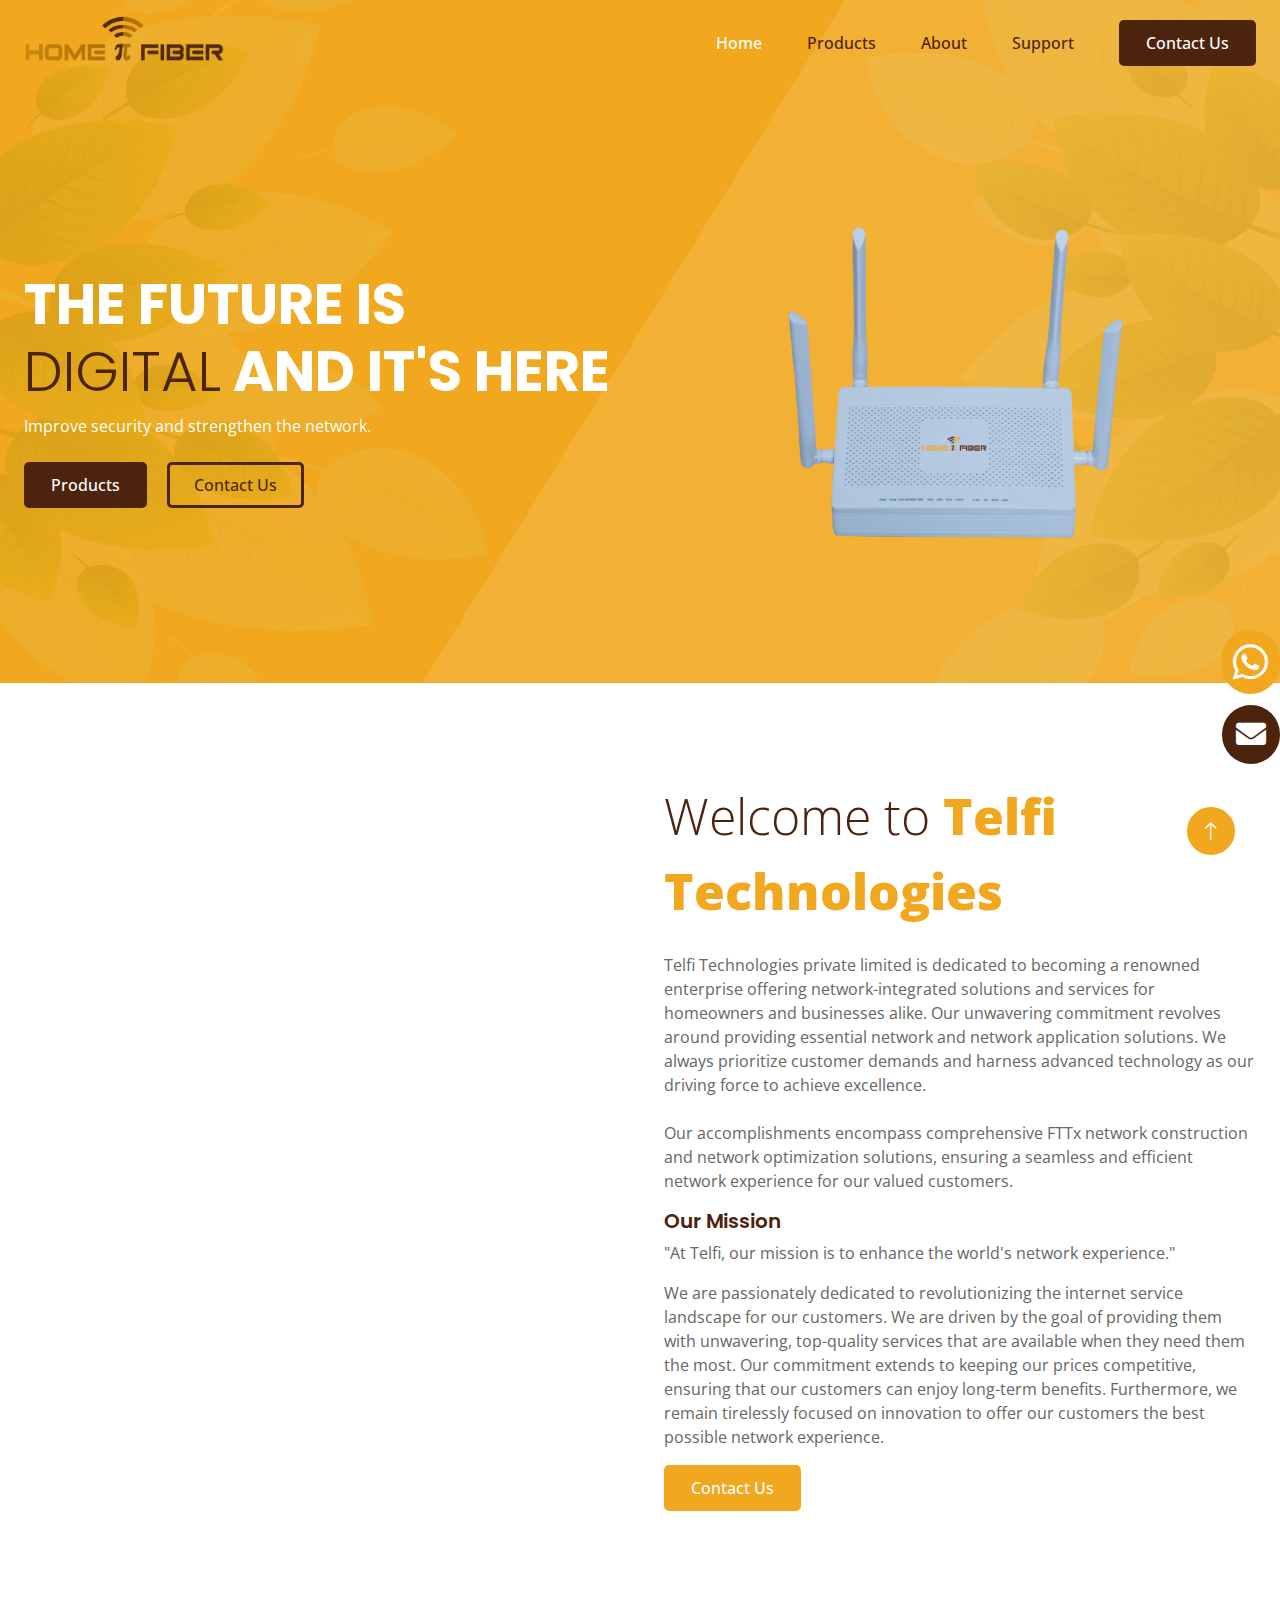
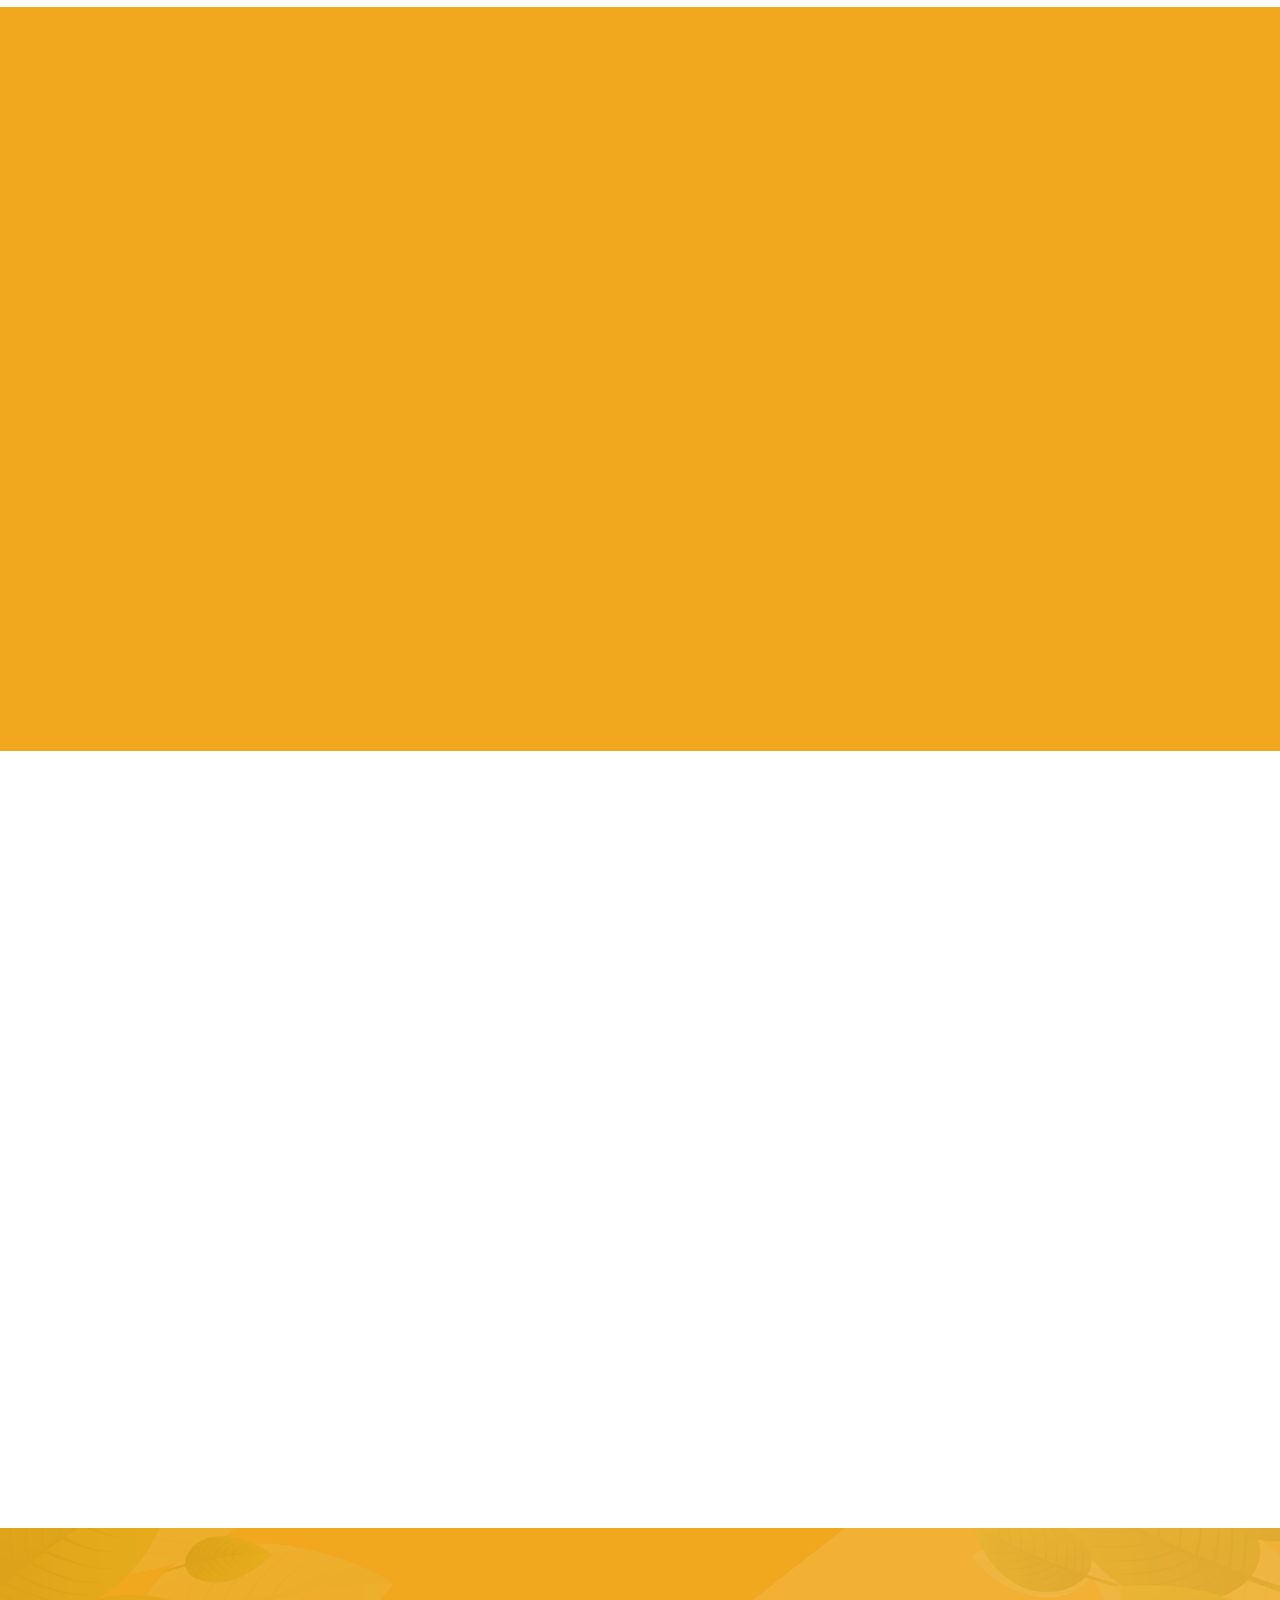
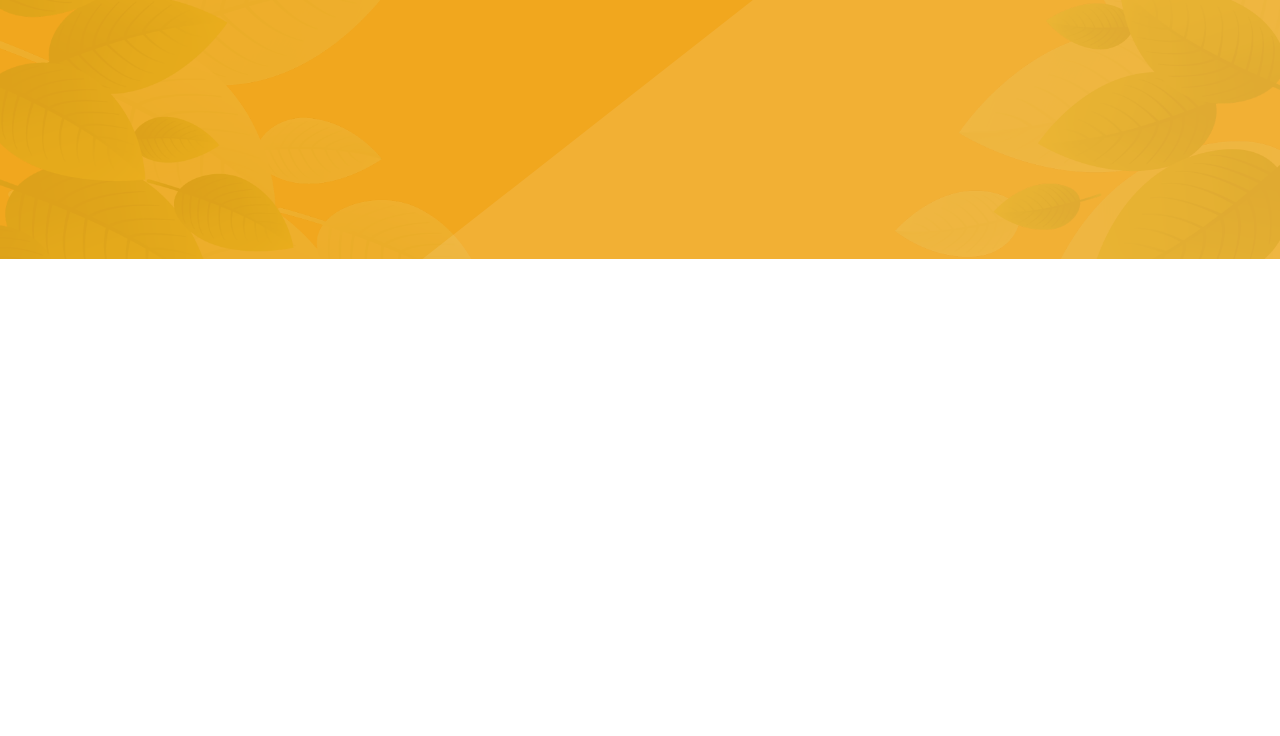
==== index.html @ 3ba22c48 "Update index.html" ====
<!DOCTYPE html>
<html lang="en">

<head>
    <meta charset="utf-8">
    <title>HomeFiber Fiber ONT-Gateway</title>
    <meta content="width=device-width, initial-scale=1.0" name="viewport">
    <meta content="Homefiber, network, Router, Telfi technologies, Dualband Router, Singleband Router" name="keywords">
    <meta content="Homefiber is a leading provider of broadband ONT internet access solutions for Homes and Offices." name="description">
  
    <meta property="og:image" content="img/small-logo.png"/>
  
    <meta property="og:title" content="Home Fiber"/>
  
    <meta property="og:description" content="Homefiber is a leading provider of broadband ONT internet access solutions for Homes and Offices."/>
    <meta property="og:type" content="website" />
    <meta property="og:url" content="https://homefiber.in/" />
    <!-- Favicon -->
    <link rel="icon" type="image/x-icon" href="img/small-logo.png">

    <!-- Google Web Fonts -->
    <link rel="alternate" hreflang="en" href="https://homefiber.in/" />
    <link rel="canonical" href="https://homefiber.in/" />
    <link rel="preconnect" href="https://fonts.googleapis.com">
    <link rel="preconnect" href="https://fonts.gstatic.com" crossorigin>
    <link
        href="https://fonts.googleapis.com/css2?family=Open+Sans:wght@400;500&family=Poppins:wght@200;600;700&display=swap"
        rel="stylesheet">

    <!-- Icon Font Stylesheet -->
    <link href="https://cdnjs.cloudflare.com/ajax/libs/font-awesome/5.10.0/css/all.min.css" rel="stylesheet">
    <link href="https://cdn.jsdelivr.net/npm/bootstrap-icons@1.4.1/font/bootstrap-icons.css" rel="stylesheet">

    <!-- Libraries Stylesheet -->
    <link href="lib/animate/animate.min.css" rel="stylesheet">
    <link href="lib/owlcarousel/assets/owl.carousel.min.css" rel="stylesheet">

    <!-- Customized Bootstrap Stylesheet -->
    <link href="css/bootstrap.min.css" rel="stylesheet">

    <!-- Template Stylesheet -->
    <link href="css/style.css" rel="stylesheet">


</head>
<style>
    .whatsapp {
        position: fixed;
        right: 0px;
        z-index: 999;
        top: 70%;
    }

    .whatsapp h5 {
        color: white;
        background: #f1a71e;
        padding: 12px;
        border-radius: 60px;
    }
    .mail {
        position: fixed;
        right: 0px;
        z-index: 999;
        top: 75%;
    }

    .mail h5 {
        color: white;
        background: #4c240e;
        padding: 14px;
        border-radius: 60px;
    }
</style>

<body>
    <div class="whatsapp">
        <a href="https://api.whatsapp.com/send?phone=918925848772" target="_blank" aria-label="Read more">
            <h5>
                <div class="myDIV">
                    <center><i class="fab fa-whatsapp fa-2x" aria-hidden="true"></i></center>
                </div>
                <div class="hide">Technical<br> &nbsp;Support</div>
            </h5>
        </a>
    </div>
    <div class="mail" style="padding-top: 30px;">
        <a href="mailto:jrk@homefiber.in" aria-label="Read more">
            <h5>
                <div >
                    <center><i class="fa fa-envelope" aria-hidden="true" style="font-size:30px;"></i></center>
                </div>
                <!-- <div class="hide">Technical<br> &nbsp;Support</div> -->
            </h5>
        </a>
    </div>
    <!-- Spinner Start -->
    <div id="spinner"
        class="show bg-white position-fixed translate-middle w-100 vh-100 top-50 start-50 d-flex align-items-center justify-content-center">
        <div class="spinner-grow text-primary" style="width: 3rem; height: 3rem;" role="status">
            <span class="sr-only">Loading...</span>
        </div>
    </div>
    <!-- Spinner End -->


    <!-- Navbar Start -->
    <div class="container-fluid sticky-top">
        <div class="container">
            <nav class="navbar navbar-expand-lg navbar-light p-0">
                <a href="index.html" class="navbar-brand" aria-label="Read more">
                    <h2 class="text-white"><img src="img/logo.png" style="width: 200px;" alt="logo"></h2>
                </a>
                <button type="button" class="navbar-toggler ms-auto me-0" data-bs-toggle="collapse" aria-label="Aria Name"
                    data-bs-target="#navbarCollapse">
                    <span class="navbar-toggler-icon"></span>
                </button>
                <div class="collapse navbar-collapse" id="navbarCollapse">
                    <div class="navbar-nav ms-auto">
                        <a href="index.html" class="nav-item nav-link active" aria-label="Read more">Home</a>

                        <div class="nav-item dropdown">
                            <a href="#" class="nav-link " data-bs-toggle="dropdown" aria-label="Read more">Products</a>
                            <div class="dropdown-menu bg-light mt-2">
                                <a href="product.html" class="dropdown-item" aria-label="Read more">ONT</a>

                            </div>
                        </div>
                        <a href="about.html" class="nav-item nav-link" aria-label="Read more">About</a>
                        <a href="support.html" class="nav-item nav-link" aria-label="Read more">Support</a>
                        <!-- <a href="contact.html" class="nav-item nav-link">Contact</a> -->
                    </div>
                    <a href="contact.html" class="btn btn-dark py-2 px-4 d-none d-lg-inline-block" aria-label="Read more">Contact Us</a>
                </div>
            </nav>
        </div>
    </div>
    <!-- Navbar End -->


    <!-- Hero Start -->
    <div class="container-fluid bg-primary hero-header mb-5">
        <div class="container">
            <div class="row g-5 align-items-center">
                <div class="col-lg-6 text-center text-lg-start">
                    <!-- <h3 class="fw-light text-white animated slideInRight">Natural & Organic</h3> -->
                    <h1 class="display-4 text-white animated slideInRight">THE FUTURE IS<span
                            class="fw-light text-dark"> DIGITAL</span> AND IT'S HERE</h1>
                    <p class="text-white mb-4 animated slideInRight">Improve security and strengthen the network.</p>
                    <a href="product.html" class="btn btn-dark py-2 px-4 me-3 animated slideInRight" aria-label="Read more">Products</a>
                    <a href="contact.html" class="btn btn-outline-dark py-2 px-4 animated slideInRight" aria-label="Read more">Contact Us</a>
                </div>
                <div class="col-lg-6">
                    <img class="img-fluid animated pulse infinite" src="img/img4.png" alt="product">
                </div>
            </div>
        </div>
    </div>
    <!-- Hero End -->





    <!-- About Start -->
    <div class="container-fluid py-5">
        <div class="container">
            <div class="row g-5 align-items-center">
                <div class="col-lg-6 wow fadeIn" data-wow-delay="0.1s">
                    <img class="img-fluid " src="img/router.jpg" alt="router">
                </div>
                <div class="col-lg-6 wow fadeIn" data-wow-delay="0.5s">
                    <p class="fw-light text-dark mb-4" style="font-weight: 600;font-size:50px;">Welcome to <span class="text-primary"
                            style="font-weight: 700;"><b>Telfi Technologies</b>
                        </span></p>
                    <p class="mb-4">Telfi Technologies private limited is dedicated to becoming a renowned enterprise offering
                        network-integrated solutions and services for homeowners and businesses alike.
                    Our unwavering commitment revolves around providing essential network and network application
                    solutions. We always prioritize customer demands and harness advanced technology as our driving
                    force to achieve excellence.</p>
                    <p class="mb-3">Our accomplishments encompass comprehensive FTTx network construction and network
                        optimization solutions, ensuring a seamless and efficient network experience for our valued
                        customers.</p>
                    <h5>Our Mission
                    </h5>
                    <p class="mb-3">"At Telfi, our mission is to enhance the world's network experience."</p>
                    <p class="mb-3">We are passionately dedicated to revolutionizing the internet service
                        landscape for our customers. We are driven by the goal of providing them with unwavering,
                        top-quality services that are available when they need them the most. Our commitment extends to
                        keeping our prices competitive, ensuring that our customers can enjoy long-term benefits.
                        Furthermore, we remain tirelessly focused on innovation to offer our customers the best possible
                        network experience.</p>


                    <a class="btn btn-primary py-2 px-4" href="contact.html" aria-label="Read more">Contact Us</a>
                </div>
            </div>
        </div>
    </div>
    <!-- About End -->


    <!-- Deal Start -->
    <div class="container-fluid  bg-primary my-5 py-5">
        <div class="container py-5">
            <div class="row g-5 align-items-center">
               
                <div class="col-lg-6 wow fadeIn" data-wow-delay="0.1s">
                    <img class="img-fluid animated pulse infinite" src="img/img4.png" alt="dualband">
                    <h3 class="text-center"><a href="dualband.html" style="color:#4c240e" aria-label="Read more">Dualband Router With Voice</a></h3>
                    <p style="color: white;font-size:large;font-weight: 500;align-items:center;
                    display:flex; justify-content:center;">
                        <img src="img/certified.png" style="width: 120px;" alt="certified">MTCTE Certified
                    </p>
                </div>
                <div class="col-lg-6 wow fadeIn" data-wow-delay="0.1s">
                    <img class="img-fluid animated pulse infinite" src="img/img11.png" alt="singleband">
                    <h3 class="text-center">Dualband Router Without Voice</h3>
                    <p style="color: white;font-size:large;font-weight: 500;align-items:center;
                    display:flex; justify-content:center;">
                        <img src="img/certified.png" style="width: 120px;" alt="certified">MTCTE Certified
                    </p>
                </div>
            </div>
        </div>
    </div>
    <!-- Deal End -->


    <!-- Feature Start -->
    <div class="container-fluid py-5">
        <div class="container">
            <div class="mx-auto text-center wow fadeIn" data-wow-delay="0.1s" style="max-width: 600px;">
                <p class="text-primary mb-3" style="font-weight: 600;font-size:50px;"><span class="fw-light text-dark">Home</span> Fiber</p>
                <!-- <p class="mb-5">Lorem ipsum dolor sit amet, consectetur adipiscing elit. Duis aliquet, erat non malesuada consequat, nibh erat tempus risus.</p> -->
            </div>
            <div class="row g-4 align-items-center">
                <div class="col-lg-4 wow fadeIn" data-wow-delay="0.3s">
                    <div class="row g-5">
                        <div class="col-12 d-flex">
                            <div class="btn-square rounded-circle border flex-shrink-0"
                                style="width: 80px; height: 80px;">
                                <i class="fa fa-check fa-2x text-primary"></i>
                            </div>
                            <div class="ps-3">
                                <h5>Flexibility</h5>
                                <hr class="w-25 bg-primary my-2">
                                <span>By making it easy for service providers and end-users, to use our product with
                                    complete interoperability for every situation, where we always try to support as
                                    many OLTs as possible using a common firmware and hardware. Regardless if you are
                                    looking for a GPON, GE-PON, Point-to-Point, or optical fiber patch through product,
                                    we have it covered</span>
                            </div>
                        </div>
                        <div class="col-12 d-flex">
                            <div class="btn-square rounded-circle border flex-shrink-0"
                                style="width: 80px; height: 80px;">
                                <i class="fa fa-check fa-2x text-primary"></i>
                            </div>
                            <div class="ps-3">
                                <h5>Ease of use</h5>
                                <hr class="w-25 bg-primary my-2">
                                <span>Our solutions are designed to be simple and easy to use, Leave the complexities to
                                    us while you experience seamless fiber connectivity</span>
                            </div>
                        </div>
                    </div>
                </div>
                <div class="col-lg-4 wow fadeIn" data-wow-delay="0.1s">
                    <img class="img-fluid animated pulse infinite" src="img/img4.png" alt="product">
                </div>
                <div class="col-lg-4 wow fadeIn" data-wow-delay="0.5s">
                    <div class="row g-5">
                        <div class="col-12 d-flex">
                            <div class="btn-square rounded-circle border flex-shrink-0"
                                style="width: 80px; height: 80px;">
                                <i class="fa fa-check fa-2x text-primary"></i>
                            </div>
                            <div class="ps-3">
                                <h5>Openness</h5>
                                <hr class="w-25 bg-primary my-2">
                                <span>We have an open policy, We create products with true interoperability to ensure
                                    there is no vendor lock-in. Changing your service provider, no problem, simply
                                    access our easy to use modem firmware and change your authentication information as
                                    provided by your new internet service provider</span>
                            </div>
                        </div>
                        <div class="col-12 d-flex">
                            <div class="btn-square rounded-circle border flex-shrink-0"
                                style="width: 80px; height: 80px;">
                                <i class="fa fa-check fa-2x text-primary"></i>
                            </div>
                            <div class="ps-3">
                                <h5>Local Support</h5>
                                <hr class="w-25 bg-primary my-2">
                                <span>Having issues and dont know what to do, WE ARE HERE FOR YOU. Whether it is
                                    software or hardware, We have you covered in terms of support by being available
                                    locally and having a comprehensive warranty on our range of solutions.</span>
                            </div>
                        </div>
                    </div>
                </div>
            </div>
        </div>
    </div>
    
    <!-- Newsletter Start -->
    <div class="container-fluid newsletter bg-primary py-5 my-5">
        <div class="container py-5">
            <div class="mx-auto text-center wow fadeIn" data-wow-delay="0.1s" style="max-width: 600px;">
                <p class="text-white mb-3" style="font-weight: 600;font-size:50px;"><span class="fw-light text-dark">Fiber </span> ONT-Gateway</p>
                <p class="text-white mb-4">Connecting you to the world at the speed of light</p>
            </div>

        </div>
    </div>
    <!-- Newsletter End -->

    <!-- Footer Start -->
    <div class="container-fluid bg-white footer">
        <div class="container py-5">
            <div class="row g-5">
                <div class="col-md-6 col-lg-6 wow fadeIn" data-wow-delay="0.1s">
                    <a href="index.html" class="d-inline-block mb-3" aria-label="Read more">
                        <div class="d-flex justify-content-center align-items-center">
                            <p class="text-primary text-center"><img src="img/logo.png" width="200px" alt="footer-logo"></p>
                        </div>
                    </a>

                    <p class="mb-0">Home fiber Specialises in the design development and production of optical fiber
                        based networking equipment.</p>

                </div>

                <div class="col-md-6 col-lg-3 wow fadeIn" data-wow-delay="0.5s">
                    <h5 class="mb-4">Our Products</h5>
                     <a class="btn btn-link" href="singleband.html" aria-label="Read more">Dualband Router Without Voice</a>
                    <a class="btn btn-link" href="dualband.html" aria-label="Read more">Dualband Router With Voice</a>

                </div>
                <div class="col-md-6 col-lg-3 wow fadeIn" data-wow-delay="0.3s">
                    <h5 class="mb-4 text-center">Get In Touch</h5>
                    <p class="text-center"><b>GLOBAL HQ</b>
                    <p class="text-center">
                        : 1823 Andrew Oaks Ct,Richmond TX 77469</p>
                    <!-- <p class="text-center">
                        <b>PRODUCTION</b>
                    </p>
                    <p class="text-center">
                        : Calle 127 b bis #52-69, Bogota</p> -->
                    <p class="text-center">
                        <b>INDIA</b>
                    </p>
                    <p class="text-center">
                        : 15/6, Brewery Road,Shenoy Nagar,Chennai 600030,Tn,India
                    </p>
                    <!-- <p><i class="fa fa-phone-alt me-3"></i>+012 345 67890</p>
                    <p><i class="fa fa-envelope me-3"></i>info@example.com</p>
                    <div class="d-flex pt-2">
                        <a class="btn btn-square btn-outline-primary me-1" href=""><i class="fab fa-twitter"></i></a>
                        <a class="btn btn-square btn-outline-primary me-1" href=""><i class="fab fa-facebook-f"></i></a>
                        <a class="btn btn-square btn-outline-primary me-1" href=""><i class="fab fa-instagram"></i></a>
                        <a class="btn btn-square btn-outline-primary me-1" href=""><i class="fab fa-linkedin-in"></i></a>
                    </div> -->
                </div>
            </div>
        </div>
        <div class="container wow fadeIn" data-wow-delay="0.1s">
            <div class="copyright">
                <div class="row">
                    <div class="col-md-6 text-center text-md-start mb-3 mb-md-0"> <a class="border-bottom" href="#" aria-label="Read more">©
                            2023 HomeFiber</a>, All Right Reserved.
                        Made By <a class="border-bottom" href="https://allitson.com" aria-label="Read more">Allitson</a>
                    </div>
                    <div class="col-md-6 text-center text-md-end">
                        <div class="footer-menu">
                            <a href="index.html" aria-label="Read more">Home</a>
                            <a href="product.html" aria-label="Read more">Products</a>
                            <a href="about.html" aria-label="Read more">About</a>
                            <a href="support.html" aria-label="Read more">Support</a>
                            <a href="contact.html" aria-label="Read more">Contact</a>
                        </div>
                    </div>
                </div>
            </div>
        </div>
    </div>  


    <a href="#" class="btn btn-lg btn-primary btn-lg-square back-to-top" aria-label="Read more"><i class="bi bi-arrow-up"></i></a>


    <!-- JavaScript Libraries -->
    <script src="https://ajax.googleapis.com/ajax/libs/jquery/3.6.1/jquery.min.js"></script>
    <script src="https://cdn.jsdelivr.net/npm/bootstrap@5.0.0/dist/js/bootstrap.bundle.min.js"></script>
    <script src="lib/wow/wow.min.js"></script>
    <script src="lib/easing/easing.min.js"></script>
    <script src="lib/waypoints/waypoints.min.js"></script>
    <script src="lib/owlcarousel/owl.carousel.min.js"></script>

    <!-- Template Javascript -->
    <script src="js/main.js"></script>
</body>

</html>
---- css/style.css ----
/********** Template CSS **********/
/*** Spinner ***/

html, body { overflow-x: hidden;}
#spinner {
    opacity: 0;
    visibility: hidden;
    transition: opacity .5s ease-out, visibility 0s linear .5s;
    z-index: 99999;
}

#spinner.show {
    transition: opacity .5s ease-out, visibility 0s linear 0s;
    visibility: visible;
    opacity: 1;
}

.back-to-top {
    position: fixed;
    display: none;
    right: 45px;
    bottom: 45px;
    z-index: 99;
}

img.animated.pulse {
    animation-duration: 5s;
}

/*** Button ***/
.btn {
    font-weight: 500;
    transition: .5s;
}

.btn.btn-primary {
    color: var(--bs-white);
}

.btn-square {
    width: 38px;
    height: 38px;
}

.btn-sm-square {
    width: 32px;
    height: 32px;
}

.btn-lg-square {
    width: 48px;
    height: 48px;
}

.btn-square,
.btn-sm-square,
.btn-lg-square {
    padding: 0;
    display: flex;
    align-items: center;
    justify-content: center;
    font-weight: normal;
    border-radius: 50px;
}


/*** Navbar ***/
.sticky-top {
    top: -150px;
    transition: .5s;
}

.navbar {
    padding: 11px 0 !important;
    height: 85px;
}

.navbar .navbar-nav .nav-link {
    margin-right: 45px;
    padding: 0;
    color: var(--bs-dark);
    font-weight: 500;
    transition: .5s;
    outline: none;
}

.navbar .navbar-nav .nav-link:hover,
.navbar .navbar-nav .nav-link.active {
    color: var(--bs-white);
}

.navbar .dropdown-toggle::after {
    border: none;
    content: "\f107";
    font-family: "Font Awesome 5 Free";
    font-weight: 900;
    vertical-align: middle;
    margin-left: 8px;
}

@media (max-width: 991.98px) {
    .navbar .navbar-nav {
        padding: 0 15px;
        background: var(--bs-primary);
    }

    .navbar .navbar-nav .nav-link  {
        margin-right: 0;
        padding: 10px 0;
    }
}

@media (min-width: 992px) {
    .navbar .nav-item .dropdown-menu {
        display: block;
        border: none;
        margin-top: 0;
        top: 150%;
        opacity: 0;
        visibility: hidden;
        transition: .5s;
    }

    .navbar .nav-item:hover .dropdown-menu {
        top: 100%;
        visibility: visible;
        transition: .5s;
        opacity: 1;
    }
}


/*** Hero Header ***/
.head{
    position: relative;
    margin-top: -85px;
    padding-top: 12rem;
    padding-bottom: 6rem;
    height: 500px;
    background: url(../img/bg-1.jpg) center center no-repeat;
    background-size: contain;
}
.hero-header {
    position: relative;
    margin-top: -85px;
    padding-top: 12rem;
    padding-bottom: 6rem;
    background: url(../img/bg.png) center center no-repeat;
    background-size: cover;
}

.hero-header::before {
    position: absolute;
    content: "";
    width: 100%;
    height: 100%;
    top: 0;
    left: 0;
    background: rgba(255, 255, 255, .1);
    clip-path: polygon(66% 0, 100% 0, 100% 100%, 33% 100%);
}

.hero-header .container {
    position: relative;
    z-index: 1;
}

.hero-header .breadcrumb-item+.breadcrumb-item::before {
    color: var(--bs-light);
}


/*** Feature ***/
.feature-item::before {
    position: absolute;
    content: "";
    width: 100%;
    height: 100%;
    top: 0;
    left: 0;
    background: rgba(255, 255, 255, .1);
    clip-path: polygon(66% 0, 100% 0, 100% 100%, 33% 100%);
}

.feature-item .border {
    position: relative;
    border-color: rgba(255, 255, 255, .2) !important;
    z-index: 1;
}


/*** Deal ***/
.deal {
    position: relative;
    background: url(../img/bg.png) center center no-repeat;
    background-size: cover;
}

.deal::before {
    position: absolute;
    content: "";
    width: 100%;
    height: 100%;
    top: 0;
    left: 0;
    background: rgba(255, 255, 255, .1);
    clip-path: polygon(66% 0, 100% 0, 100% 100%, 33% 100%);
}

.deal .bg-white {
    position: relative;
    z-index: 1;
}

.deal .cdt span {
    display: block;
    font-size: 16px;
    font-style: italic;
    font-weight: 200;
    text-transform: capitalize;
}


/*** How To Use ***/
.how-to-use {
    position: relative;
    background: url(../img/bg.png) center center no-repeat;
    background-size: cover;
}

.how-to-use::before {
    position: absolute;
    content: "";
    width: 100%;
    height: 100%;
    top: 0;
    left: 0;
    background: rgba(255, 255, 255, .1);
    clip-path: polygon(66% 0, 100% 0, 100% 100%, 33% 100%);
}

.how-to-use .container {
    position: relative;
    z-index: 1;
}

.how-to-use .border {
    border-color: rgba(255, 255, 255, .2) !important;
}


/*** Product ***/
.product-item {
    transition: .1s;
}

.product-item:hover {
    border-width: 0 !important;
    box-shadow: 0 0 35px rgba(144, 188, 121, .25);
}

.product-item:hover a.btn {
    color: var(--bs-white);
    background: var(--bs-primary);
}


/*** Testimonial ***/
.testimonial {
    position: relative;
    background: url(../img/bg.png) center center no-repeat;
    background-size: cover;
}

.testimonial::before {
    position: absolute;
    content: "";
    width: 100%;
    height: 100%;
    top: 0;
    left: 0;
    background: rgba(255, 255, 255, .1);
    clip-path: polygon(66% 0, 100% 0, 100% 100%, 33% 100%);
}

.testimonial .testimonial-carousel {
    position: relative;
    z-index: 1;
}

.testimonial-carousel .owl-item img {
    width: 120px;
    height: 120px;
    border-color: rgba(255, 255, 255, .2) !important;
    margin: 0 auto 20px auto;
    border-radius: 100px;
}

.testimonial-carousel .owl-dots {
    margin-top: 25px;
    display: flex;
    align-items: center;
    justify-content: center;
}

.testimonial-carousel .owl-dot {
    position: relative;
    display: inline-block;
    margin: 0 5px;
    width: 30px;
    height: 30px;
    display: flex;
    align-items: center;
    justify-content: center;
    background: transparent;
    border: 3px solid rgba(255, 255, 255, .2);
    border-radius: 30px;
    transition: .5s;
}

.testimonial-carousel .owl-dot.active {
    background: var(--bs-dark);
}


/*** Blog ***/
.blog-item {
    transition: .1s;
}

.blog-item:hover {
    border-width: 0 !important;
    box-shadow: 0 0 35px rgba(144, 188, 121, .25);
}

.blog-item:hover a.btn {
    color: var(--bs-white);
    background: var(--bs-primary);
}


/*** Contact ***/
.contact-info-item::before {
    position: absolute;
    content: "";
    width: 100%;
    height: 100%;
    top: 0;
    left: 0;
    background: rgba(255, 255, 255, .1);
    clip-path: polygon(66% 0, 100% 0, 100% 100%, 33% 100%);
}

.contact-info-item .border {
    position: relative;
    border-color: rgba(255, 255, 255, .2) !important;
    z-index: 1;
}


/*** Newsletter ***/
.newsletter {
    position: relative;
    background: url(../img/bg.png) center center no-repeat;
    background-size: cover;
}

.newsletter::before {
    position: absolute;
    content: "";
    width: 100%;
    height: 100%;
    top: 0;
    left: 0;
    background: rgba(255, 255, 255, .1);
    clip-path: polygon(66% 0, 100% 0, 100% 100%, 33% 100%);
}

.newsletter .container {
    position: relative;
    z-index: 1;
}

.newsletter .form-control {
    background: rgba(255, 255, 255, .3);
}


/*** Footer ***/
.footer .btn.btn-link {
    display: block;
    margin-bottom: 10px;
    padding: 0;
    text-align: left;
    color: var(--bs-body);
    font-weight: normal;
    transition: .3s;
}

.footer .btn.btn-link:hover {
    color: var(--bs-primary);
}

.footer .btn.btn-link::before {
    position: relative;
    content: "\f105";
    font-family: "Font Awesome 5 Free";
    font-weight: 900;
    margin-right: 10px;
}

.footer .btn.btn-link:hover {
    letter-spacing: 1px;
    box-shadow: none;
}

.footer .copyright {
    padding: 25px 0;
    border-top: 3px solid var(--bs-light);
}

.footer .copyright a {
    color: var(--bs-body);
}

.footer .copyright a:hover {
    color: var(--bs-primary);
}

.footer .footer-menu a {
    margin-right: 15px;
    padding-right: 15px;
    border-right: 3px solid var(--bs-light);
}

.footer .footer-menu a:last-child {
    margin-right: 0;
    padding-right: 0;
    border-right: none;
}
.hide {
    display: none;
  }
      
  .myDIV:hover + .hide {
    display: block;
    font-size: 13px;
    /* color: red; */
  }

.spec{
    color: #001d57;
    padding-top: 10px;
    font-weight: 600;
}

.open-button {
    background-color: #555;
    border-radius: 5px;
    color: white;
    padding: 10px 5px;
    border: none;
    cursor: pointer;
    opacity: 0.8;
    width: 200px;
  }
  
  /* The popup form - hidden by default */
  .form-popup {
    display: none;
    position: fixed;
    bottom: 0;
    right: 15px;
    border: 3px solid #f1f1f1;
    z-index: 9;
  }
  
  /* Add styles to the form container */
  .form-container {
    max-width: 350px;
    padding: 10px;
    background-color: white;
  }
  
  /* Full-width input fields */
  .form-container input[type=text], .form-container input[type=password] {
    width: 100%;
    padding: 15px;
    margin: 5px 0 22px 0;
    border: none;
    background: #f1f1f1;
  }
  
  /* When the inputs get focus, do something */
  .form-container input[type=text]:focus, .form-container input[type=password]:focus {
    background-color: #ddd;
    outline: none;
  }
  
  /* Set a style for the submit/login button */
  .form-container .btn {
    background-color: #04AA6D;
    color: white;
    padding: 16px 20px;
    border: none;
    cursor: pointer;
    width: 100%;
    margin-bottom:10px;
    opacity: 0.8;
  }
  
  /* Add a red background color to the cancel button */
  .form-container .cancel {
    background-color: red;
  }
  
  /* Add some hover effects to buttons */
  .form-container .btn:hover, .open-button:hover {
    opacity: 1;
  }

  @media screen and (max-width: 600px) {
    .head{
        position: relative;
        margin-top: -85px;
        padding-top: 12rem;
        padding-bottom: 6rem;
        height: 200px;
        background: url(../img/bg-1.jpg) center center no-repeat;
        background-size: contain;
    }
  }
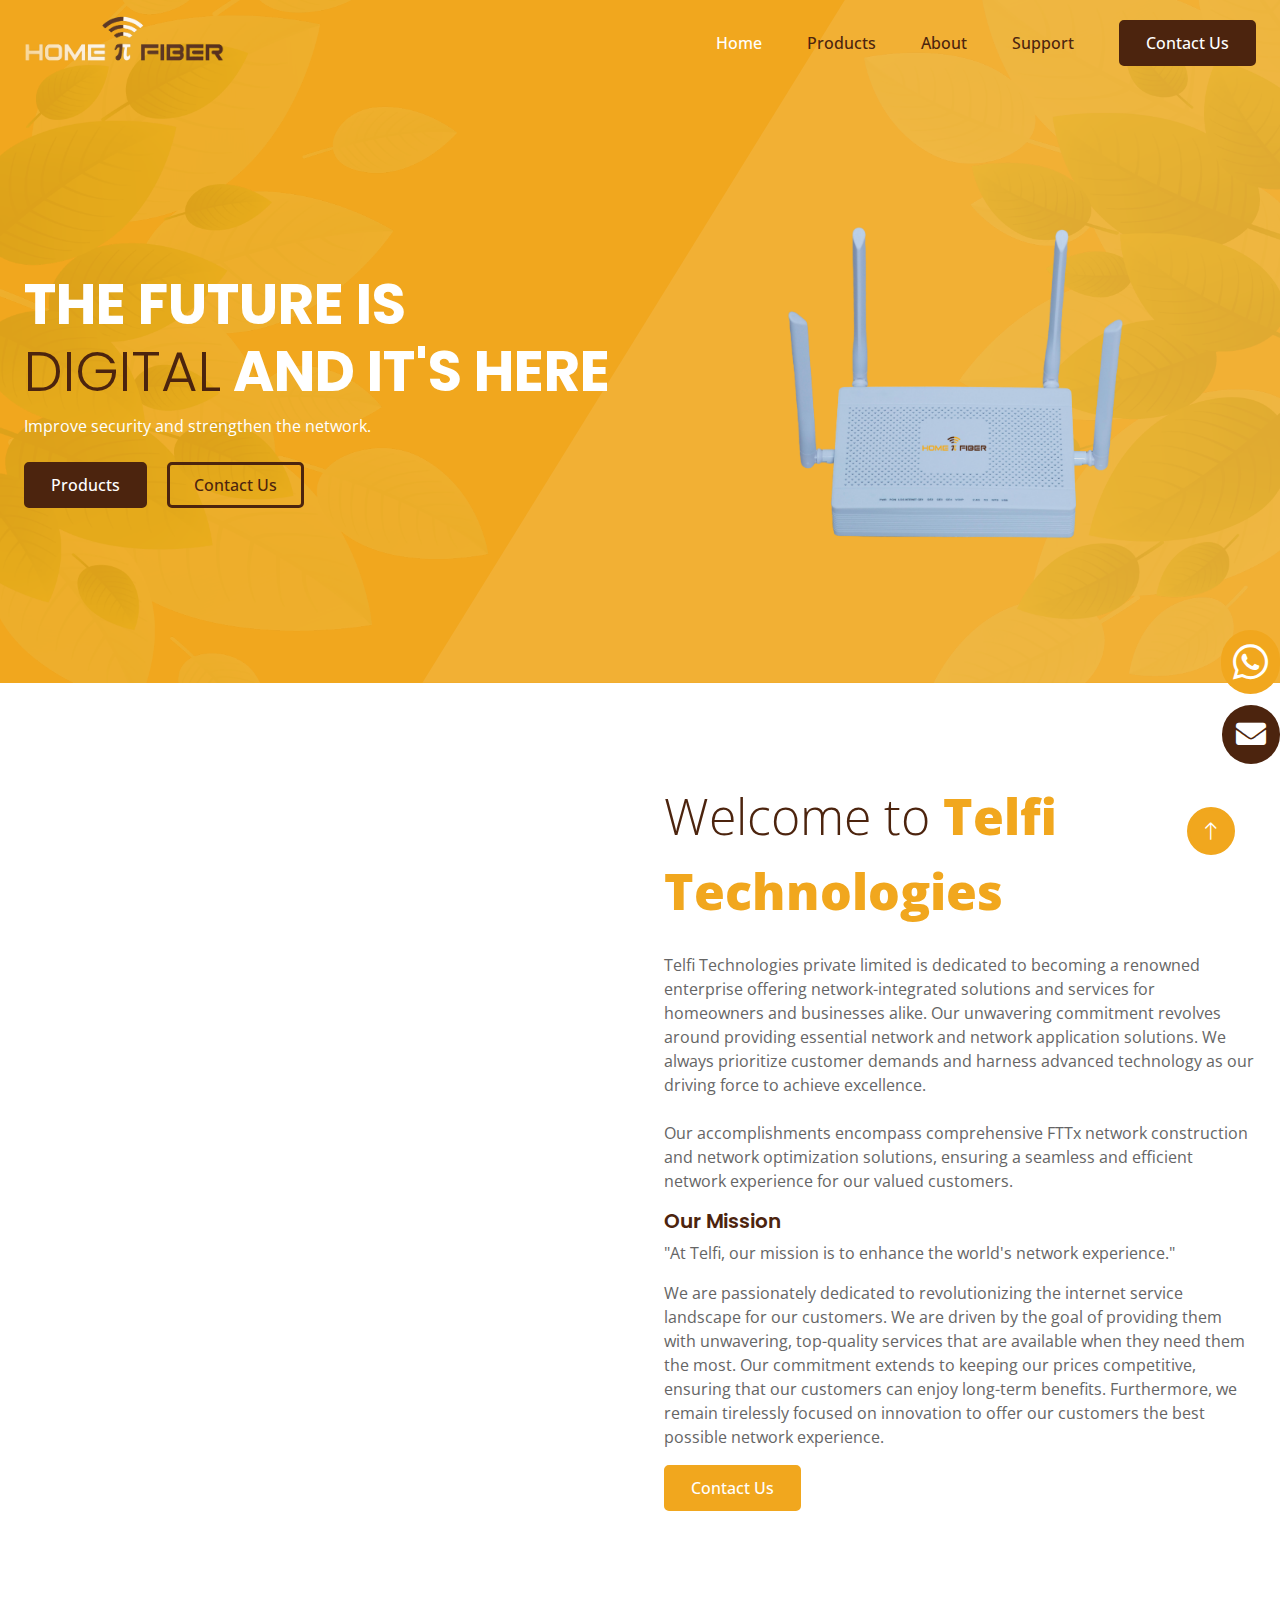
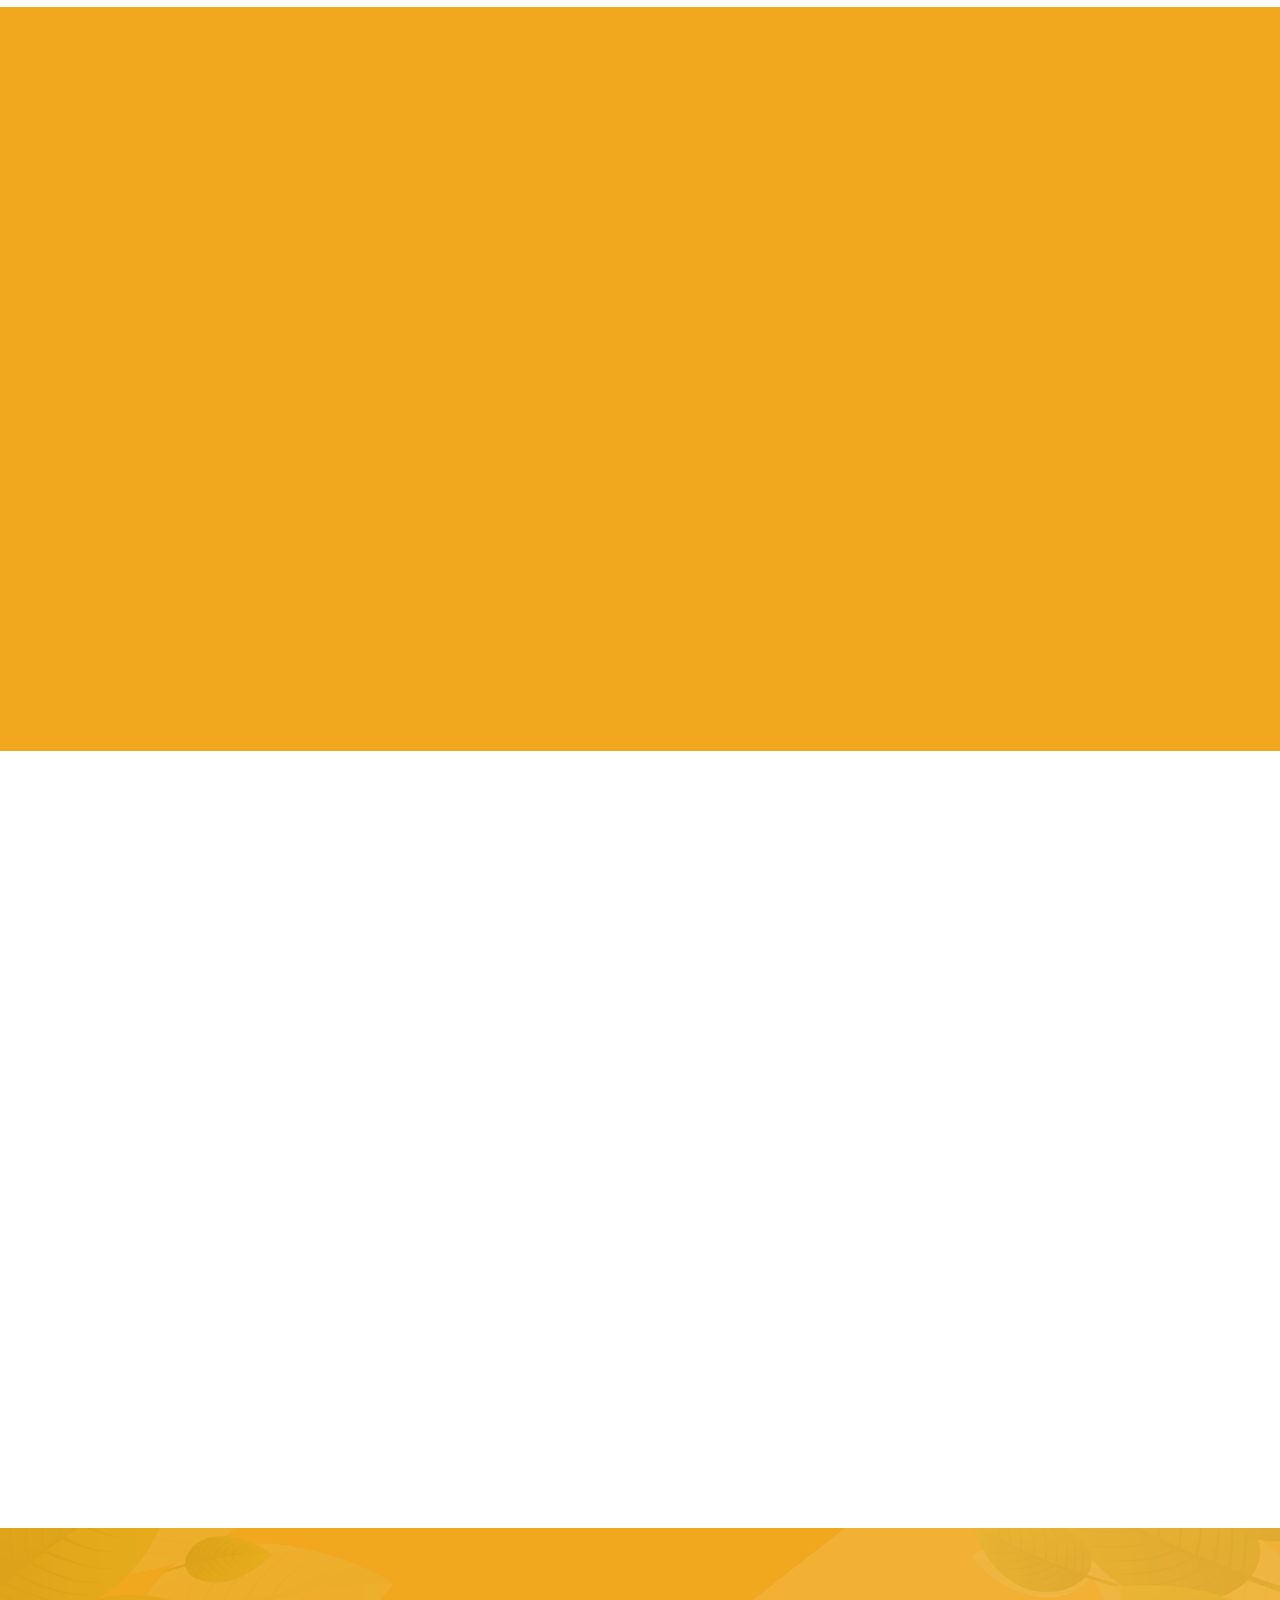
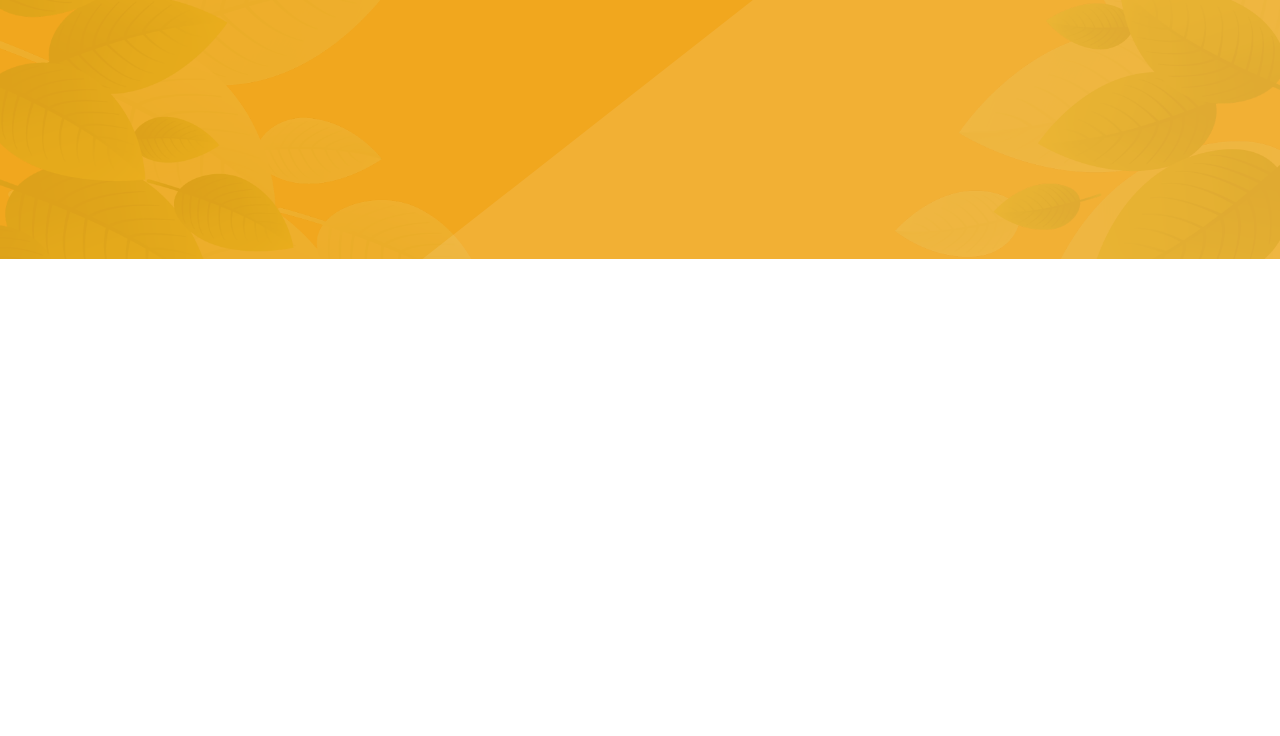
==== commit 039fdccb: "Update index.html" ====
--- a/index.html
+++ b/index.html
@@ -119,9 +119,10 @@
                         <a href="index.html" class="nav-item nav-link active" aria-label="Read more">Home</a>
 
                         <div class="nav-item dropdown">
-                            <a href="#" class="nav-link " data-bs-toggle="dropdown" aria-label="Read more">Products</a>
+                            <a href="product.html" class="nav-link " data-bs-toggle="dropdown" aria-label="Read more">Products</a>
                             <div class="dropdown-menu bg-light mt-2">
-                                <a href="product.html" class="dropdown-item" aria-label="Read more">ONT</a>
+                                <a href="dualband.html" class="dropdown-item" aria-label="Read more">Dualband Router With Voice</a>
+                                 <a href="singleband.html" class="dropdown-item" aria-label="Read more">Dualband Router Without Voice</a>
 
                             </div>
                         </div>
@@ -214,7 +215,8 @@
                 </div>
                 <div class="col-lg-6 wow fadeIn" data-wow-delay="0.1s">
                     <img class="img-fluid animated pulse infinite" src="img/img11.png" alt="singleband">
-                    <h3 class="text-center">Dualband Router Without Voice</h3>
+                    <h3 class="text-center"><a href="singleband.html" style="color:#4c240e" aria-label="Read more">Dualband Router Without Voice</a></h3>
+                   
                     <p style="color: white;font-size:large;font-weight: 500;align-items:center;
                     display:flex; justify-content:center;">
                         <img src="img/certified.png" style="width: 120px;" alt="certified">MTCTE Certified
@@ -322,7 +324,7 @@
                 <div class="col-md-6 col-lg-6 wow fadeIn" data-wow-delay="0.1s">
                     <a href="index.html" class="d-inline-block mb-3" aria-label="Read more">
                         <div class="d-flex justify-content-center align-items-center">
-                            <p class="text-primary text-center"><img src="img/logo.png" width="200px" alt="footer-logo"></p>
+                            <p class="text-primary text-center"><img src="img/homefiber.png" width="200px" alt="footer-logo"></p>
                         </div>
                     </a>
 
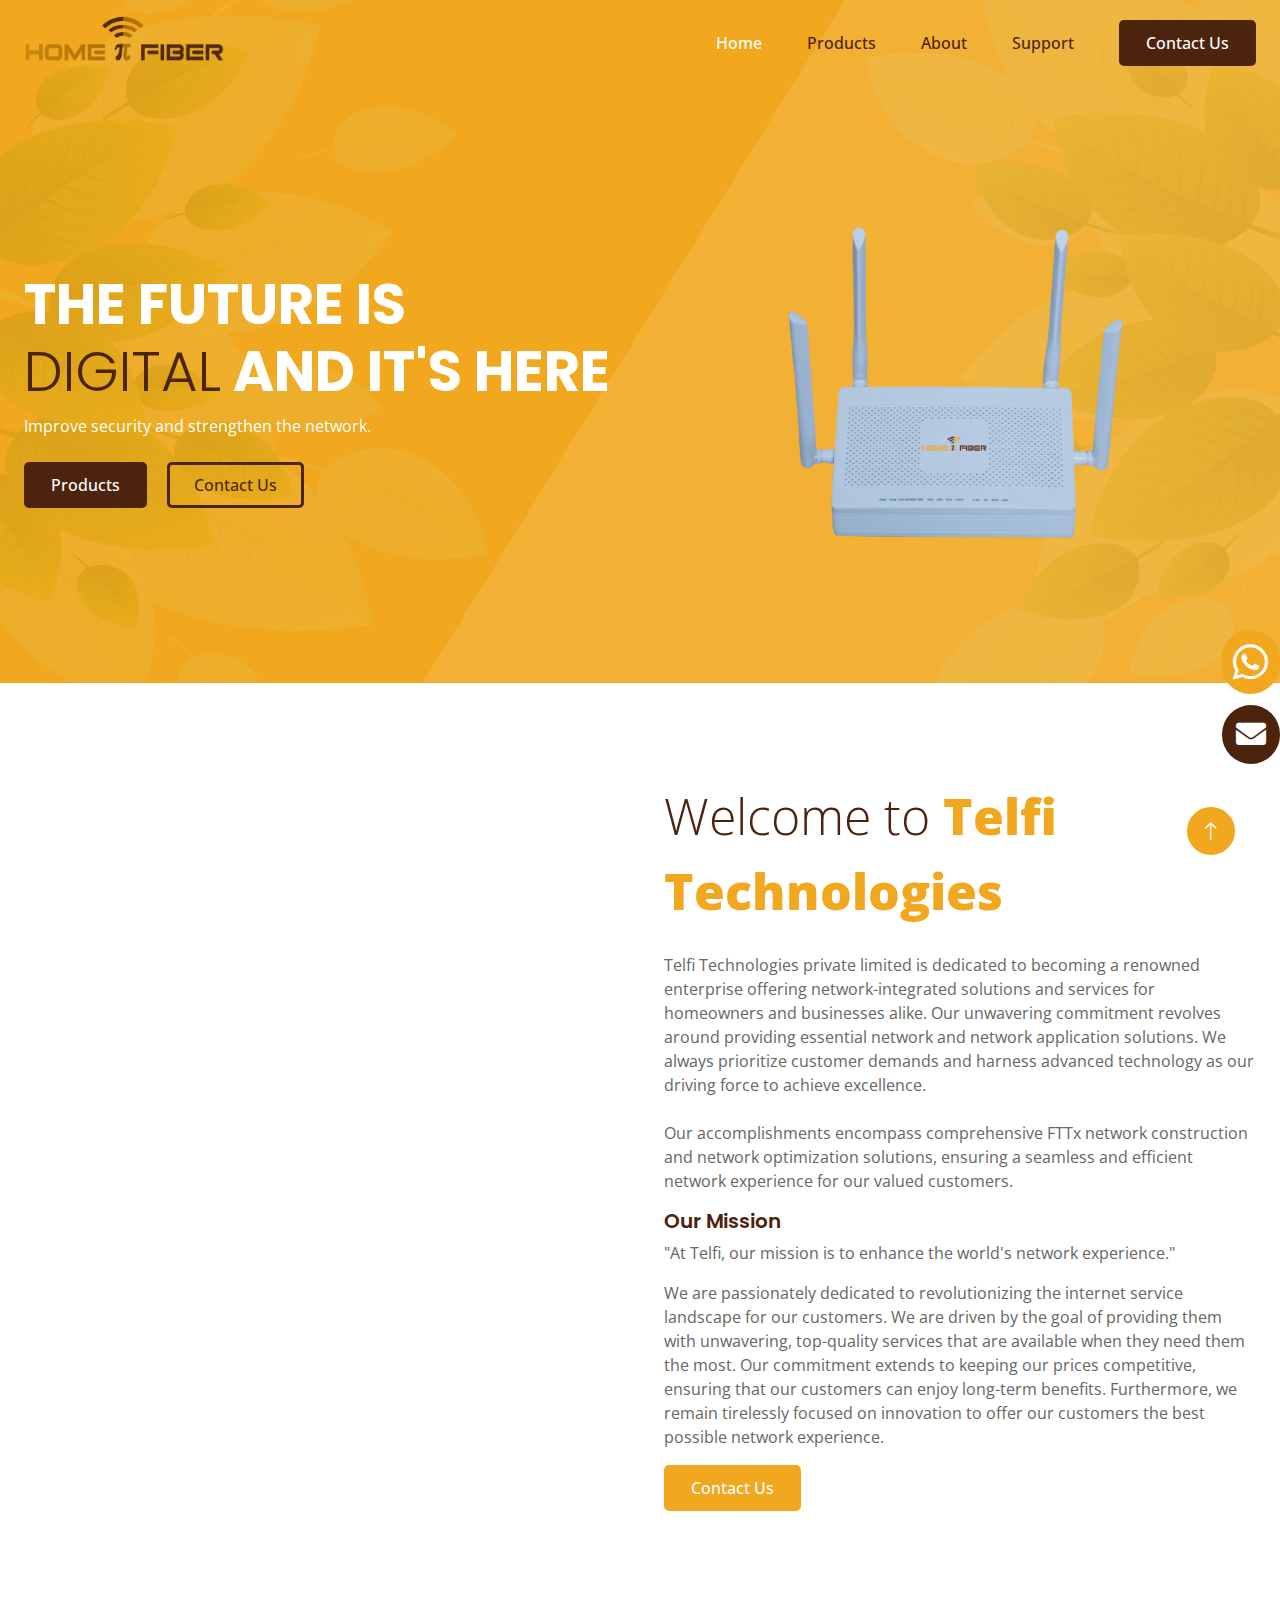
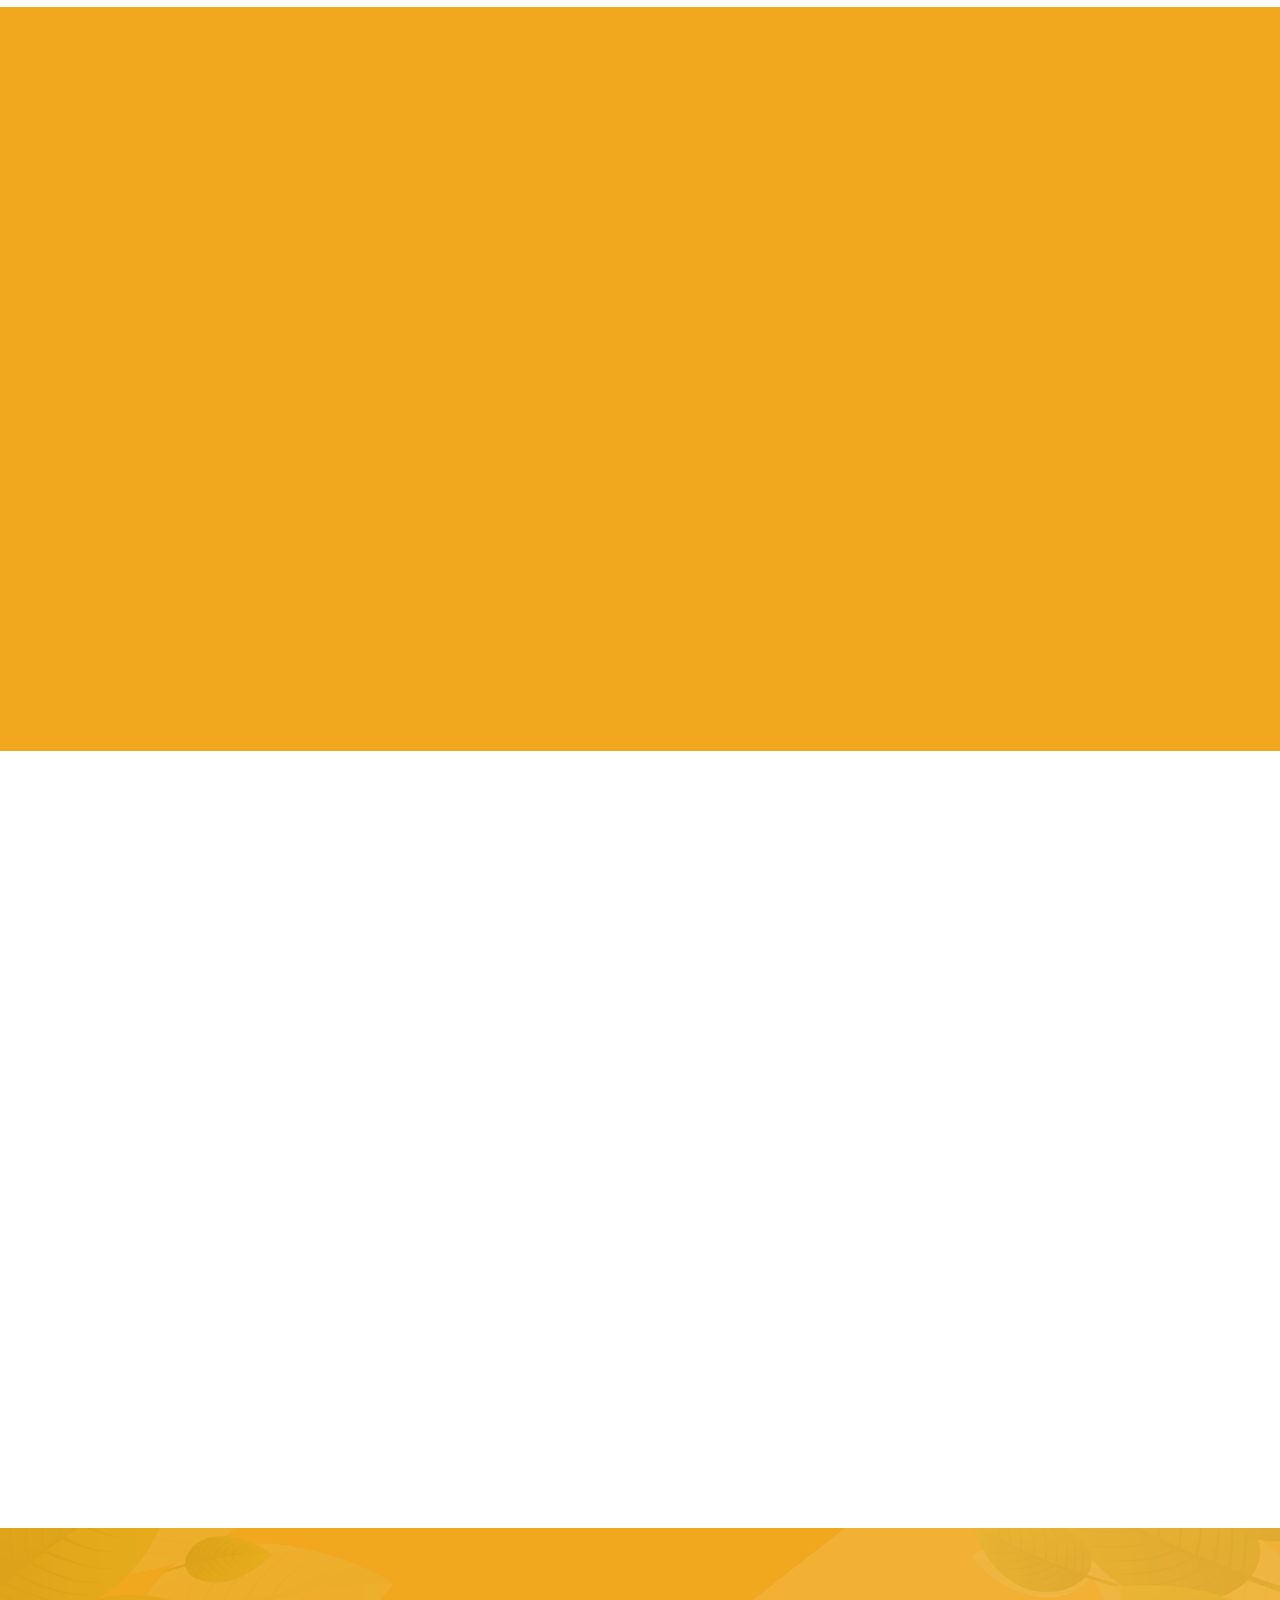
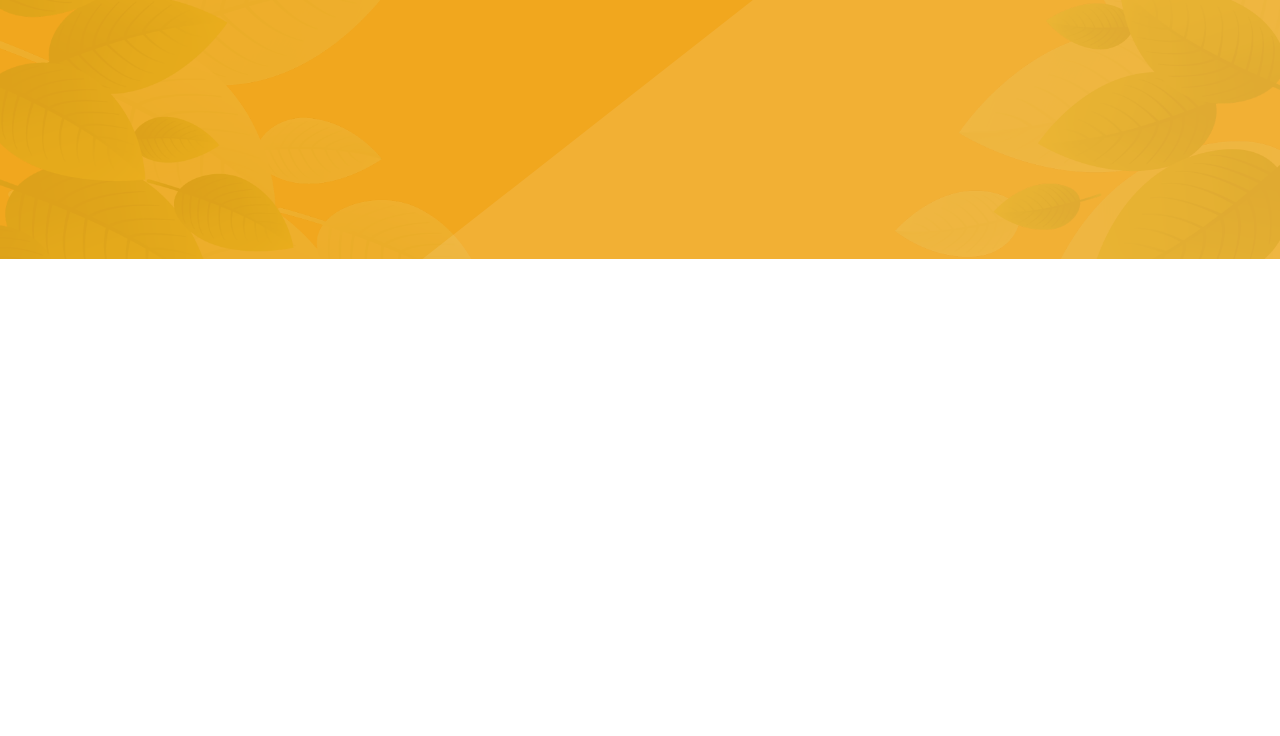
==== commit ae484d6c: "Update index.html" ====
--- a/index.html
+++ b/index.html
@@ -206,7 +206,36 @@
             <div class="row g-5 align-items-center">
                
                 <div class="col-lg-6 wow fadeIn" data-wow-delay="0.1s">
-                    <img class="img-fluid animated pulse infinite" src="img/img4.png" alt="dualband">
+                    <div id="carouselExampleDark" class="carousel carousel-dark slide" data-bs-ride="carousel">
+                       
+                        <div class="carousel-inner">
+                          <div class="carousel-item active" data-bs-interval="10000">
+                            <img class="img-fluid animated pulse infinite" src="img/img4.png" alt="dualband">
+                            
+                          </div>
+                          <div class="carousel-item" data-bs-interval="2000">
+                            <img class="img-fluid animated pulse infinite" src="img/hf-1.png" alt="dualband">
+                            
+                          </div>
+                          <div class="carousel-item">
+                            <img class="img-fluid animated pulse infinite" src="img/hf-2.png" alt="dualband">
+                           
+                          </div>
+                          <div class="carousel-item">
+                            <img class="img-fluid animated pulse infinite" src="img/hf-3.png" alt="dualband">
+                           
+                          </div>
+                        </div>
+                        <button class="carousel-control-prev" type="button" data-bs-target="#carouselExampleDark" data-bs-slide="prev">
+                          <span class="carousel-control-prev-icon" aria-hidden="true"></span>
+                          <span class="visually-hidden">Previous</span>
+                        </button>
+                        <button class="carousel-control-next" type="button" data-bs-target="#carouselExampleDark" data-bs-slide="next">
+                          <span class="carousel-control-next-icon" aria-hidden="true"></span>
+                          <span class="visually-hidden">Next</span>
+                        </button>
+                      </div>
+                    
                     <h3 class="text-center"><a href="dualband.html" style="color:#4c240e" aria-label="Read more">Dualband Router With Voice</a></h3>
                     <p style="color: white;font-size:large;font-weight: 500;align-items:center;
                     display:flex; justify-content:center;">
@@ -214,7 +243,37 @@
                     </p>
                 </div>
                 <div class="col-lg-6 wow fadeIn" data-wow-delay="0.1s">
-                    <img class="img-fluid animated pulse infinite" src="img/img11.png" alt="singleband">
+                    <div id="carouselExampleDark1" class="carousel carousel-dark slide" data-bs-ride="carousel">
+                       
+                        <div class="carousel-inner">
+                          <div class="carousel-item active" data-bs-interval="10000">
+                            <img class="img-fluid animated pulse infinite" src="img/img11.png" alt="singleband">
+                            
+                          </div>
+                          <div class="carousel-item" data-bs-interval="2000">
+                            <img class="img-fluid animated pulse infinite" src="img/hf-4.png" alt="dualband">
+                            
+                          </div>
+                          <div class="carousel-item">
+                            <img class="img-fluid animated pulse infinite" src="img/hf-5.png" alt="dualband">
+                           
+                          </div>
+                          <div class="carousel-item">
+                            <img class="img-fluid animated pulse infinite" src="img/hf-6.png" alt="dualband">
+                           
+                          </div>
+                        </div>
+                        <button class="carousel-control-prev" type="button" data-bs-target="#carouselExampleDark1" data-bs-slide="prev">
+                          <span class="carousel-control-prev-icon" aria-hidden="true"></span>
+                          <span class="visually-hidden">Previous</span>
+                        </button>
+                        <button class="carousel-control-next" type="button" data-bs-target="#carouselExampleDark1" data-bs-slide="next">
+                          <span class="carousel-control-next-icon" aria-hidden="true"></span>
+                          <span class="visually-hidden">Next</span>
+                        </button>
+                      </div>
+
+                   
                     <h3 class="text-center"><a href="singleband.html" style="color:#4c240e" aria-label="Read more">Dualband Router Without Voice</a></h3>
                    
                     <p style="color: white;font-size:large;font-weight: 500;align-items:center;
